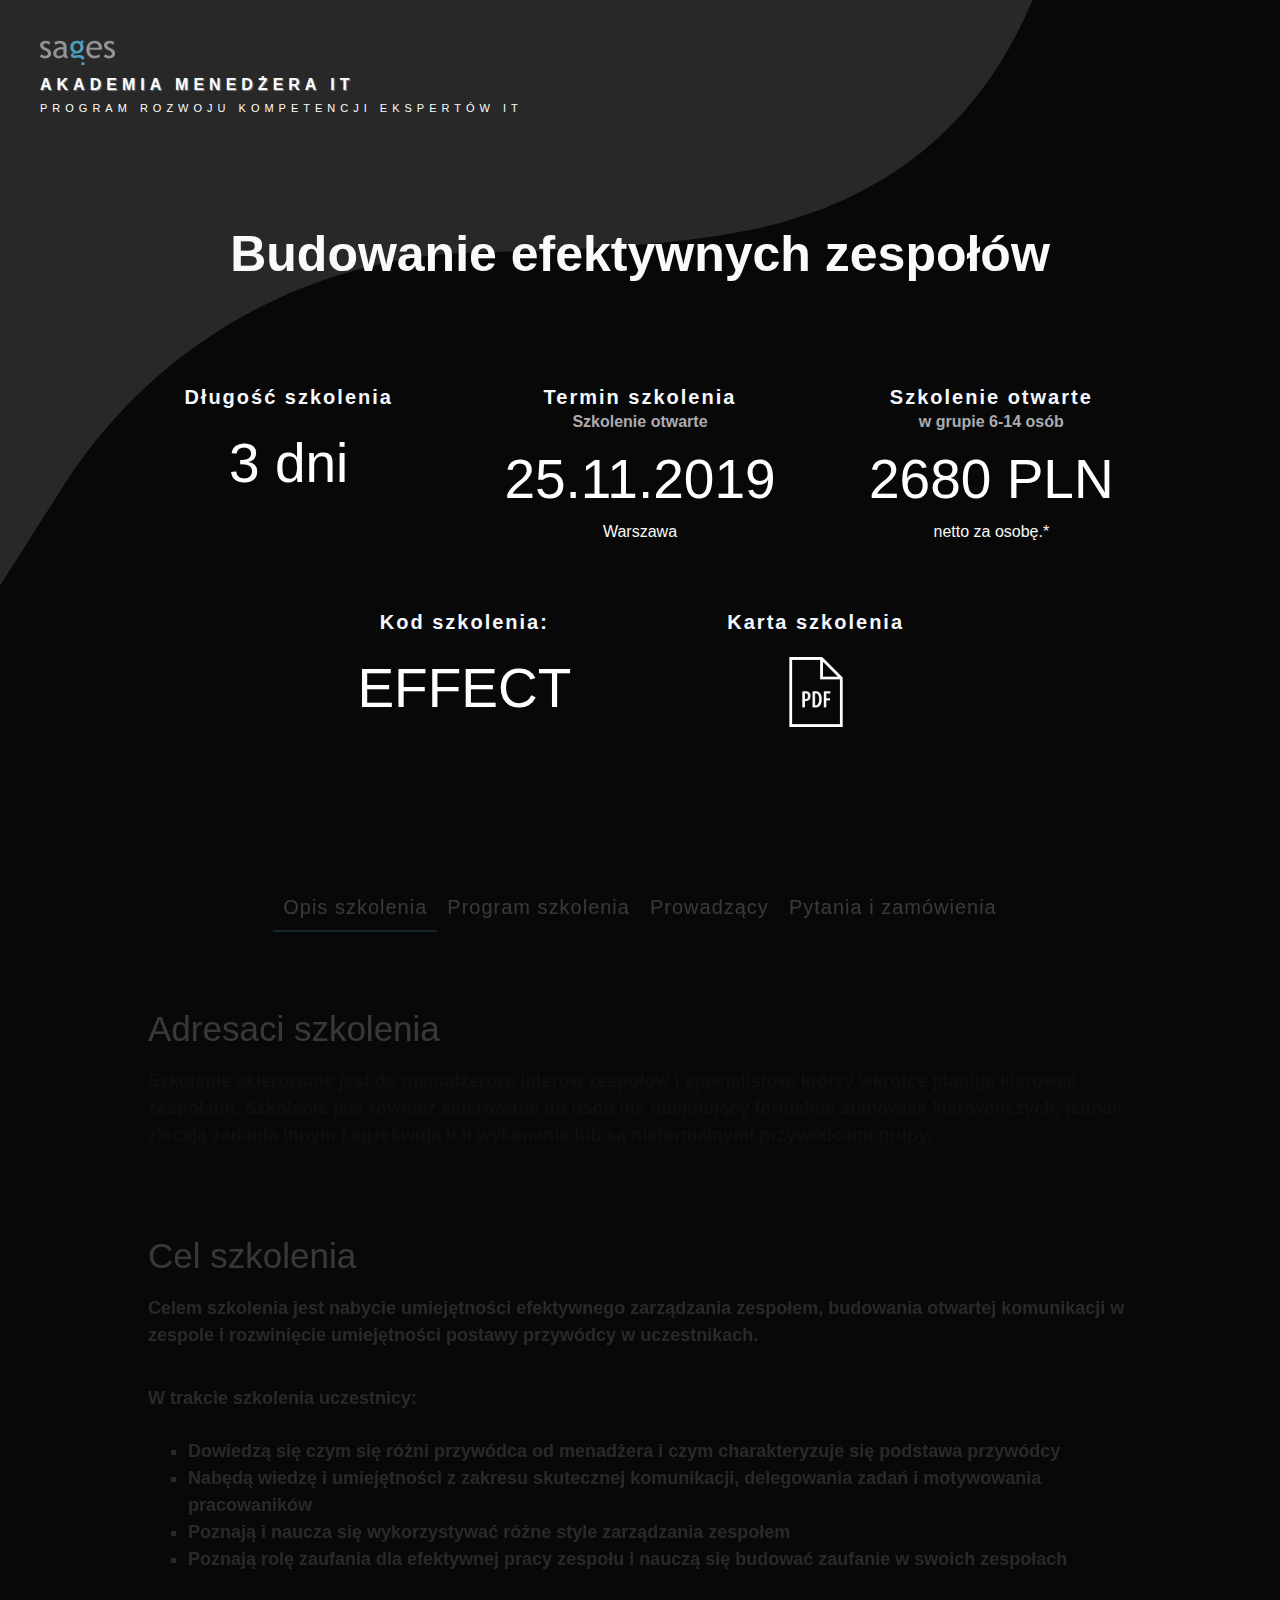
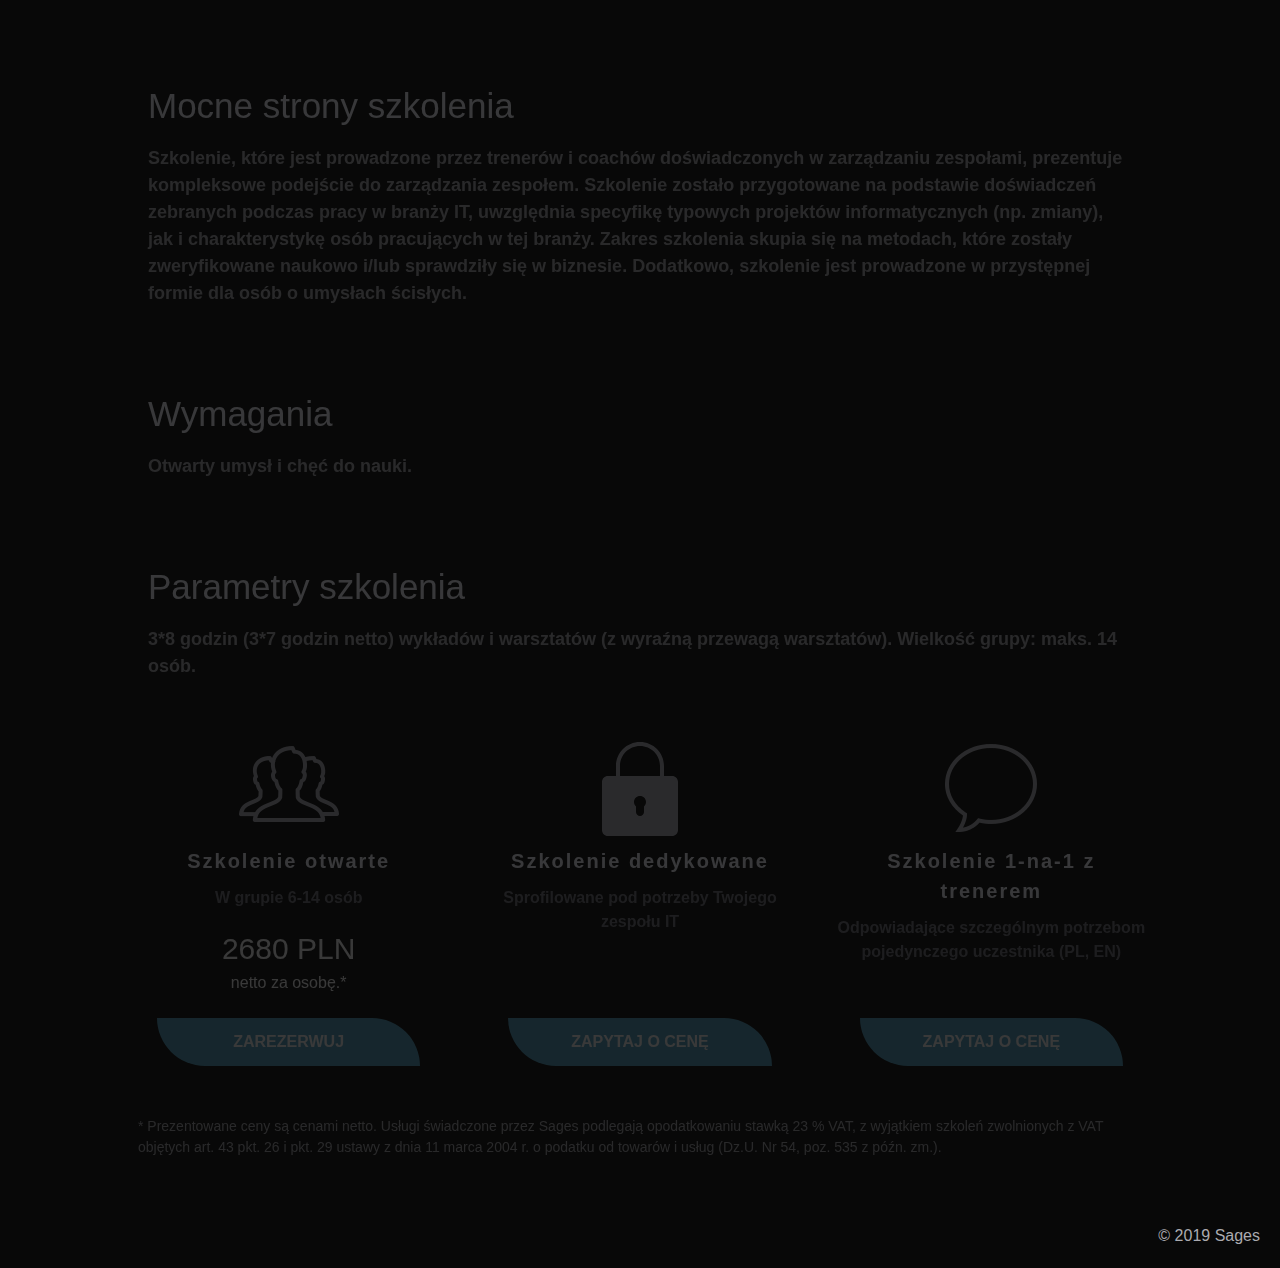
==== szkolenia/budowanie_efektywnych_zespolow.html @ 8fa4d658 "Update budowanie_efektywnych_zespolow.html" ====
<!DOCTYPE html>
<html lang="pl">
  <head>
    <meta charset="utf-8" />
    <meta http-equiv="X-UA-Compatible" content="IE=edge" />
    <meta name="theme-color" content="#080808" />
    <title>Budowanie efektywnych zespołów</title>
    <meta name="viewport" content="width=device-width, initial-scale=1" />
    <link
      rel="stylesheet"
      href="https://stackpath.bootstrapcdn.com/bootstrap/4.3.1/css/bootstrap.min.css"
      integrity="sha384-ggOyR0iXCbMQv3Xipma34MD+dH/1fQ784/j6cY/iJTQUOhcWr7x9JvoRxT2MZw1T"
      crossorigin="anonymous"
    />
    <link
      rel="stylesheet"
      type="text/css"
      media="screen"
      href="../src/css/training_course.css"
    />
    <link href="https://unpkg.com/aos@2.3.1/dist/aos.css" rel="stylesheet" />
    <script src="../src/js/jquery-3.4.1.min.js"></script>
  </head>

  <body>
    <div class="wrapper">
      <div class="background_img"></div>
      <svg class="header_svg" version="1.1" xmlns="http://www.w3.org/2000/svg" xmlns:xlink="http://www.w3.org/1999/xlink" preserveAspectRatio="xMidYMid meet" viewBox="0 0 500 250" width="500" height="250"><defs><path d="M0 228.77C13.22 207.98 21.49 194.99 24.79 189.8C60.26 134.04 121.33 99.77 187.4 98.55C243.01 97.52 282.96 93.45 307.25 86.34C352.9 72.97 384.93 44.19 403.33 0L0 0L0 228.77Z" id="ejcAU9wPz"></path></defs><g><g><g><use xlink:href="#ejcAU9wPz" opacity="1" fill="#282828" fill-opacity="1"></use></g></g></g></svg>
      <header class="col-xs-12 header">
        <img
          class="logo_sages_header"
          src="../src/img/logosages.png"
          alt="logo sages"
          data-aos="animation-opacity"
        />
        <div class="titles">
          <h3 class="title">Akademia menedżera IT</h3>
          <h4 class="subtitle">
            Program rozwoju kompetencji ekspertów IT
          </h4>
        </div>
      </header>
      <div class="container-fluid">
        <div class="row">
          <section class="col-xs-12 section_holder">
            <h1 class="programme_title" data-aos="animation-opacity">
                Budowanie efektywnych zespołów
            </h1>
            <div class="col-xs-12 additional_info">
              <div class="row justify-content-center">
                <div class="col-md-4 duration top_boxes">
                  <p class="additional_info_smaller" data-aos="animation-opacity">Długość szkolenia</p>
                  <p class="additional_info_bigger" data-aos="animation-opacity">3 dni</p>
                </div>
                <div class="col-md-4 top_boxes">
                  <p class="additional_info_smaller" data-aos="animation-opacity">Termin szkolenia</p>
                  <p class="additional_info_description_top" data-aos="animation-opacity">Szkolenie otwarte</p>
                  <p class="additional_info_bigger" data-aos="animation-opacity">25.11.2019</p>
                  <p class="additional_info_cities" data-aos="animation-opacity">
                    <a href="http://www.sages.com.pl/zamow-szkolenie/term:4762/city:4">Warszawa</a>
                  </p>
                </div>
                <div class="col-md-4 top_boxes">
                  <p class="additional_info_smaller" data-aos="animation-opacity">Szkolenie otwarte</p>
                  <p class="additional_info_description_top" data-aos="animation-opacity">w grupie 6-14 osób</p>
                  <p class="additional_info_bigger" data-aos="animation-opacity">2680 PLN</p>
                  <p class="additional_info_price_smaller" data-aos="animation-opacity">netto za osobę.*</p>
                </div>
                <div class="col-md-4 programme_id top_boxes">
                  <p class="additional_info_smaller" data-aos="animation-opacity">Kod szkolenia:</p>
                  <p class="additional_info_bigger" data-aos="animation-opacity">EFFECT</p>
                </div>
                <div class="col-md-4 pdf_file top_boxes">
                  <p class="additional_info_smaller" data-aos="animation-opacity">Karta szkolenia</p>
                  <a href="http://www.sages.com.pl/szkolenie/pdf/2736/Budowanie-efektywnych-zespolow">
                    <img src="../src/img/pdf.png" width="70" height="auto" data-aos="animation-opacity"/>
                  </a>
                </div>
              </div>
            </div>
            <nav class="menu">
              <ul>
                <li data-aos="animation-opacity" id="description_btn">Opis szkolenia</li>
                <li data-aos="animation-opacity" id="programme_btn">Program szkolenia</li>
                <li data-aos="animation-opacity" id="instructor_btn">Prowadzący</li>
                <a href="http://www.sages.com.pl/Budowanie-efektywnych-zespolow#sign-up">
                  <li data-aos="animation-opacity">Pytania i zamówienia</li>
                </a>
              </ul>
            </nav>
          </section>
          <article
            class="col-xs-12 article_holder programme_description_holder" id="programme_description_holder"
          >
            <section class="programme_section">
              <h3 class="section_title" data-aos="animation-opacity">
                Adresaci szkolenia
              </h3>
              <div class="section_description" data-aos="animation-opacity">
                <p data-aos="animation-opacity">Szkolenie skierowane jest do menadżerów, liderów zespołów i specjalistów, którzy wkrótce planują kierować zespołami. Szkolenie jest również skierowane do osób nie obejmujący formalnie stanowisk kierowniczych, jednak zlecają zadania innym i egzekwują ich wykonanie lub są nieformalnymi przywódcami grupy.</p>
              </div>
            </section>
            <section class="programme_section">
                <h3 class="section_title" data-aos="animation-opacity">
                  Cel szkolenia
                </h3>
                <div class="section_description">
                    <p data-aos="animation-opacity">Celem szkolenia jest nabycie umiejętności efektywnego zarządzania zespołem, budowania otwartej komunikacji w zespole i rozwinięcie umiejętności postawy przywódcy w uczestnikach.</p>
                    <p data-aos="animation-opacity">W trakcie szkolenia uczestnicy:
                        <ul>
                            <li data-aos="animation-opacity">Dowiedzą się czym się różni przywódca od menadżera i czym charakteryzuje się podstawa przywódcy</li>
                            <li data-aos="animation-opacity">Nabędą wiedzę i umiejętności z zakresu skutecznej komunikacji, delegowania zadań i motywowania pracowaników</li>
                            <li data-aos="animation-opacity">Poznają i naucza się wykorzystywać różne style zarządzania zespołem</li>
                            <li data-aos="animation-opacity">Poznają rolę zaufania dla efektywnej pracy zespołu i nauczą się budować zaufanie w swoich zespołach</li>
                        </ul>
                    </p>
                </div>
            </section>
            <section class="programme_section">
              <h3 class="section_title" data-aos="animation-opacity">
                Mocne strony szkolenia
              </h3>
              <div class="section_description">
                <p data-aos="animation-opacity">Szkolenie, które jest prowadzone przez trenerów i coachów doświadczonych w zarządzaniu zespołami, prezentuje kompleksowe podejście do zarządzania zespołem. Szkolenie zostało przygotowane na podstawie doświadczeń zebranych podczas pracy w branży IT, uwzględnia specyfikę typowych projektów informatycznych (np. zmiany), jak i charakterystykę osób pracujących w tej branży. Zakres szkolenia skupia się na metodach, które zostały zweryfikowane naukowo i/lub sprawdziły się w biznesie. Dodatkowo, szkolenie jest prowadzone w przystępnej formie dla osób o umysłach ścisłych.</p>
              </div>
            </section>
            <section class="programme_section">
                <h3 class="section_title" data-aos="animation-opacity">
                    Wymagania
                </h3>
                <div class="section_description">
                    <p data-aos="animation-opacity">
                        Otwarty umysł i chęć do nauki.
                    </p>
                </div>
            </section>
            <section class="programme_section">
                <h3 class="section_title" data-aos="animation-opacity">
                    Parametry szkolenia
                </h3>
                <div class="section_description">
                    <p data-aos="animation-opacity">3*8 godzin (3*7 godzin netto) wykładów i warsztatów (z wyraźną przewagą warsztatów). Wielkość grupy: maks. 14 osób.</p>
                </div>
            </section>
          </article>
          <article class="col-xs-12 article_holder programme_holder hide" id="programme_holder">
            <section class="programme_section">
              <div class="section_description">
                <p data-aos="animation-opacity">1. Co to jest zespół?
                    <ul>
                        <li data-aos="animation-opacity">Zespół a grupa</li>
                        <li data-aos="animation-opacity">Proces grupowy</li>
                        <li data-aos="animation-opacity">Model Lencioniego</li>
                        <li data-aos="animation-opacity">Model ról zespołowych M. Belbin</li>
                    </ul>
                </p>
                <p data-aos="animation-opacity">2. Rola przywódcy
                    <ul>
                        <li data-aos="animation-opacity">Leader vs manadżer</li>
                        <li data-aos="animation-opacity">Postawa lidera</li>
                        <li data-aos="animation-opacity">Wizja, misja wartości zespołu</li>
                        <li data-aos="animation-opacity">Podstawy efektywności osobistej</li>
                    </ul>
                </p>
                <p data-aos="animation-opacity">3. Skuteczna komunikacja
                    <ul>
                        <li data-aos="animation-opacity">Wpływ typu osobowości na komunikację</li>
                        <li data-aos="animation-opacity">Model komunikacji Virginig Satir</li>
                        <li data-aos="animation-opacity">Wpływ przekonań na komunikację i pracę w zespole</li>
                        <li data-aos="animation-opacity">Efektywne rozmowy feedbackowe</li>
                        <li data-aos="animation-opacity">Zarządzanie konfliktem</li>
                    </ul>
                </p>
                <p data-aos="animation-opacity">4. Zarządzanie zespołem
                    <ul>
                        <li data-aos="animation-opacity">Różne modele zarządzania zespołem</li>
                        <li data-aos="animation-opacity">Model przywódctwa sytuacjnego SLII w praktyce</li>
                        <li data-aos="animation-opacity">Motywowanie i perswazja</li>
                        <li data-aos="animation-opacity">Zarządzanie zmieną</li>
                    </ul>
                </p>
                <p data-aos="animation-opacity">5. Delegowanie zadań
                    <ul>
                        <li data-aos="animation-opacity">Czym jest delegowanie zadań?</li>
                        <li data-aos="animation-opacity">Standardy wykonania zadania</li>
                        <li data-aos="animation-opacity">Opór przed delegowaniem zadań</li>
                        <li data-aos="animation-opacity">Pułapki w delegowaniu zadań</li>
                    </ul>
                </p>
                <p data-aos="animation-opacity">6. Podsumowanie</p>
              </div>
            </section>
          </article>
          <article class="col-xs-12 article_holder programme_holder hide" id="instructor_holder">
            <section class="col-xs-12">
              <div class="row">
                <div class="col-xs-12 about_instructor">
                  <div class="instructor_name" data-aos="animation-opacity">Bartosz Broda</div>
                  <div class="instructor_description" data-aos="animation-opacity">Zarządza zespołami od ok. 7 lat. Zarządzał zespołami naukowymi (od 3-15 osób), koordynował pracę zespołów. Tematem przywództwa pasjonuje się od kilku lat. Obecnie pełni rolę kierownika zespołów i projektów w międzynarodowej korporacji. Oprócz doktoratu z informatyki, ukończył podyplomowe studium coachingu na SWPS, dzięki któremu poznał mechanizmy psychologiczne wpływające na zachowania ludzi i grupy. Uczestniczył w kilkunastu warsztatach związanych z przywództwem i kierowaniem zespołów.</div>
                  <div class="instructor_name" data-aos="animation-opacity">Dominika Miodońska</div>
                  <div class="instructor_description" data-aos="animation-opacity">Coach, trener rozwoju osobistego. Posiada dziesięcioletnie doświadczenie w biznesie, zdobywane na stanowiskach menadżerskich w działach sprzedaży oraz marketingu. W aspekcie zarządzania zespołami szczególnie interesuje się tematami komunikacji interpersonalnej, motywacji wewnętrznej, zaangażowania. Zagadnienia te były niejednokrotnie tematem pracy z pracownikami oraz klientami sesji coachingowych oraz uczestnikami warsztatów.</div>
              </div>
            </section>
          </article>
          <section class="col-xs-12 section_holder">
            <div class="row">
              <div class="col-md-4 col-xs-12 programme_details">
                <img class="programme_details_img" src="../src/img/people.png" width="100" height="auto" data-aos="animation-opacity"/>
                <p class="additional_info_smaller" data-aos="animation-opacity">Szkolenie otwarte</p>
                <p class="additional_info_description" data-aos="animation-opacity">W grupie 6-14 osób</p>
                <p class="additional_info_price" data-aos="animation-opacity">2680 PLN</p>
                <p class="additional_info_price_smaller" data-aos="animation-opacity">netto za osobę.*</p>
                <a href="http://www.sages.com.pl/zamow-szkolenie/Budowanie-efektywnych-zespolow/offer:1194">
                  <button class="programme_details_btn" data-aos="animation-opacity">Zarezerwuj</button>
                </a>
              </div>
              <div class="col-md-4 col-xs-12 programme_details">
                <img class="programme_details_img" src="../src/img/lock.svg" width="100" height="auto" data-aos="animation-opacity"/>
                <p class="additional_info_smaller" data-aos="animation-opacity">Szkolenie dedykowane</p>
                <p class="additional_info_description" data-aos="animation-opacity">Sprofilowane pod potrzeby Twojego zespołu IT</p>
                <a href="http://www.sages.com.pl/zamow-szkolenie/Budowanie-efektywnych-zespolow/offer:1196">
                  <button class="programme_details_btn" data-aos="animation-opacity">Zapytaj o cenę</button>
                </a>
              </div>
              <div class="col-md-4 col-xs-12 programme_details">
                <img class="programme_details_img" src="../src/img/topic.png" width="100" height="auto" data-aos="animation-opacity"/>
                <p class="additional_info_smaller" data-aos="animation-opacity">Szkolenie 1-na-1 z trenerem</p>
                <p class="additional_info_description" data-aos="animation-opacity">Odpowiadające szczególnym potrzebom pojedynczego uczestnika (PL, EN)</p>
                <a href="http://www.sages.com.pl/zamow-szkolenie/Budowanie-efektywnych-zespolow/offer:1195">
                  <button class="programme_details_btn" data-aos="animation-opacity">Zapytaj o cenę</button>
                </a>
              </div>
            </div>
            <p class="price_info" data-aos="animation-opacity">* Prezentowane ceny są cenami netto. Usługi świadczone przez Sages podlegają opodatkowaniu stawką 23 % VAT, z wyjątkiem szkoleń zwolnionych z VAT objętych art. 43 pkt. 26 i pkt. 29 ustawy z dnia 11 marca 2004 r. o podatku od towarów i usług (Dz.U. Nr 54, poz. 535 z późn. zm.). </p>
          </section>
        </div>
      </div>
    </div>
    <footer class="footer">
      <p>&copy; 2019 Sages</p>
    </footer>
    <script src="https://unpkg.com/aos@2.3.1/dist/aos.js"></script>
    <script src="../src/js/training_course.js"></script>
  </body>
</html>
---- src/css/training_course.css ----
@import url("https://fonts.googleapis.com/css?family=Montserrat:100,200,300,400,500,600,700,800,900&display=swap");

[data-aos="animation-opacity"] {
  opacity: 0.2;
  -webkit-transition-duration: 0.7s;
  transition-duration: 0.7s;
  -webkit-transition-property: opacity;
  transition-property: opacity;
}

[data-aos="animation-opacity"].aos-animate {
  opacity: 1;
  -webkit-transition-duration: 0.7s;
  transition-duration: 0.7s;
}

body {
  margin: 0px;
  padding: 0px;
  position: relative;
  display: block;
  width: 100%;
  overflow-y: scroll;
  overflow-x: hidden;
  background-color: rgb(8, 8, 8);
}

html {
  font-family: "Montserrat", sans-serif;
}

a {
  text-decoration: none;
}

a:hover {
  text-decoration: none;
}

button:focus {
  outline: none;
}

.wrapper {
  background-color: rgb(8, 8, 8);
}

.background_img {
  background-image: url("https://images.unsplash.com/photo-1475694867812-f82b8696d610?ixlib=rb-1.2.1&ixid=eyJhcHBfaWQiOjEyMDd9&auto=format&fit=crop&w=1489&q=80");
  background-size: cover;
  background-repeat: no-repeat;
  filter: brightness(0.35) grayscale(1);
  height: 100%;
  width: 100%;
  position: absolute;
}

.logo_sages_header {
  position: relative;
  height: 25px;
  width: auto;
}

.header {
  padding: 40px;
}

.header_svg {
  position: absolute;
  top: 0;
  right: 0;
  width: 100%;
  height: auto;
}

.titles {
  position: relative;
  color: #fff;
  text-transform: uppercase;
  padding: 10px 0;
  letter-spacing: 5px;
}

.title {
  font-size: 16px;
  font-weight: 700;
  text-shadow: 1px 1px 1px gray;
}

.subtitle {
  font-size: 11px;
}

.top_boxes {
  min-height: 225px;
}

.additional_info {
  text-align: center;
  padding: 30px 0;
}

.additional_info_smaller {
  color: #f6f8ff;
  font-size: 20px;
  margin: 0;
  padding: 10px;
  letter-spacing: 2px;
  font-weight: 600;
  text-align: center;
}

.additional_info_bigger {
  color: #fff;
  font-size: 55px;
  margin: 0;
}

.additional_info_description {
  color: #74747c;
  text-align: center;
  font-weight: 600;
}

.additional_info_description_top {
  color: #ababb0;
  text-align: center;
  font-weight: 600;
  line-height: 0;
}

.additional_info_price {
  color: #fafafa;
  text-align: center;
  font-size: 30px;
  margin: 0;
}

.additional_info_price_smaller {
  color: #fafafa;
  text-align: center;
  font-size: 16px;
}

.additional_info_cities a {
  text-decoration: none;
  color: #fafafa;
  transition: 0.1s ease-in;
}

.additional_info_cities a:hover {
  color: #757577;
}

.programme_details {
  min-height: 350px;
}

.programme_details_img {
  margin: 0 auto;
  position: relative;
  display: block;
}

.price_info {
  position: relative;
  padding: 30px 10px;
  font-size: 14px;
  color: #ababb0;
}

.pdf_file img {
  padding-top: 10px;
}

.programme_details_btn {
  position: absolute;
  border-radius: 0 55px;
  color: #fafafa;
  padding: 12px;
  bottom: 5px;
  text-align: center;
  width: 75%;
  margin: 0 auto;
  text-transform: uppercase;
  font-weight: 600;
  background-color: #4ea0c1;
  bottom: 20px;
  left: 12.5%;
  -webkit-transition: all 0.15s ease-in;
  transition: all 0.15s ease-in;
  border: none;
}

.programme_details_btn:hover {
  background-color: #2c9dee;
  color: #fafafa;
}

.section_holder {
  width: 100%;
}

.article_holder {
  width: 100%;
  z-index: 0;
}

.hide {
  display: none;
}

.container-fluid {
  width: 80%;
}

.programme_title {
  position: relative;
  font-size: 50px;
  color: #fafafa;
  text-align: center;
  font-weight: 600;
  padding: 50px 20px;
}

.menu {
  position: relative;
  padding: 30px 0;
}

.menu ul {
  list-style-type: none;
  text-align: center;
  padding: 0;
  font-size: 0;
}

.menu ul li {
  display: inline-block;
  padding: 10px;
  color: #f6f8ff;
  font-size: 20px;
  cursor: pointer;
  letter-spacing: 1px;
}

.menu ul li:hover {
  box-shadow: 0px -2px 0px #757577 inset;
}

.underline {
  box-shadow: 0px -2px 0px #4ea0c1 inset;
}

.programme_description_short {
  font-size: 18px;
  color: #ababb0;
  padding-left: 0;
  font-weight: 600;
}

.programme_section {
  padding: 30px 20px;
}

.section_title {
  font-size: 35px;
  color: #f6f8ff;
}

.section_description {
  font-size: 18px;
  color: #ababb0;
  font-weight: 600;
}

.section_description p {
  padding: 10px 0;
  font-size: 18px;
  font-weight: 600;
  color: #ababb0;
}

#programme_holder .section_description p {
  color: #f6f8ff;
}

.section_description ul {
  list-style-type: square;
}

.about_instructor {
  padding: 30px 20px;
}

.instructor_description {
  font-size: 18px;
  color: #ababb0;
  font-weight: 600;
  padding: 20px 0 40px 0;
}

.instructor_name {
  position: relative;
  font-size: 32px;
  letter-spacing: 2px;
  color: #fff;
}

.instructor_name_2 {
  position: relative;
  font-weight: 400;
  font-size: 14px;
  color: rgb(233, 233, 233);
}

.footer p {
  position: relative;
  text-align: right;
  padding: 20px;
  color: #ababb0;
  margin: 0;
}

@media only screen and (max-width: 991px) {
  .additional_info_bigger {
    font-size: 40px;
  }
}

@media only screen and (max-width: 767px) {
  .top_boxes {
    padding: 10px;
    min-height: unset;
  }

  .menu ul li {
    display: block;
  }

  .underline {
    width: 225px;
    margin: 0 auto;
  }

  .menu ul li:hover {
    width: 225px;
    margin: 0 auto;
  }

  .programme_details {
    margin: 20px 0;
  }

  .programme_details:nth-of-type(2) {
    min-height: 275px;
  }

  .programme_details:nth-of-type(3) {
    min-height: 330px;
  }

  .programme_title {
    font-size: 40px;
  }
}

@media only screen and (max-width: 575px) {
  .title {
    font-size: 13px;
  }

  .programme_section {
    padding: 30px 0px;
  }

  .programme_title {
    font-size: 27px;
    padding: 30px 0px;
  }
}
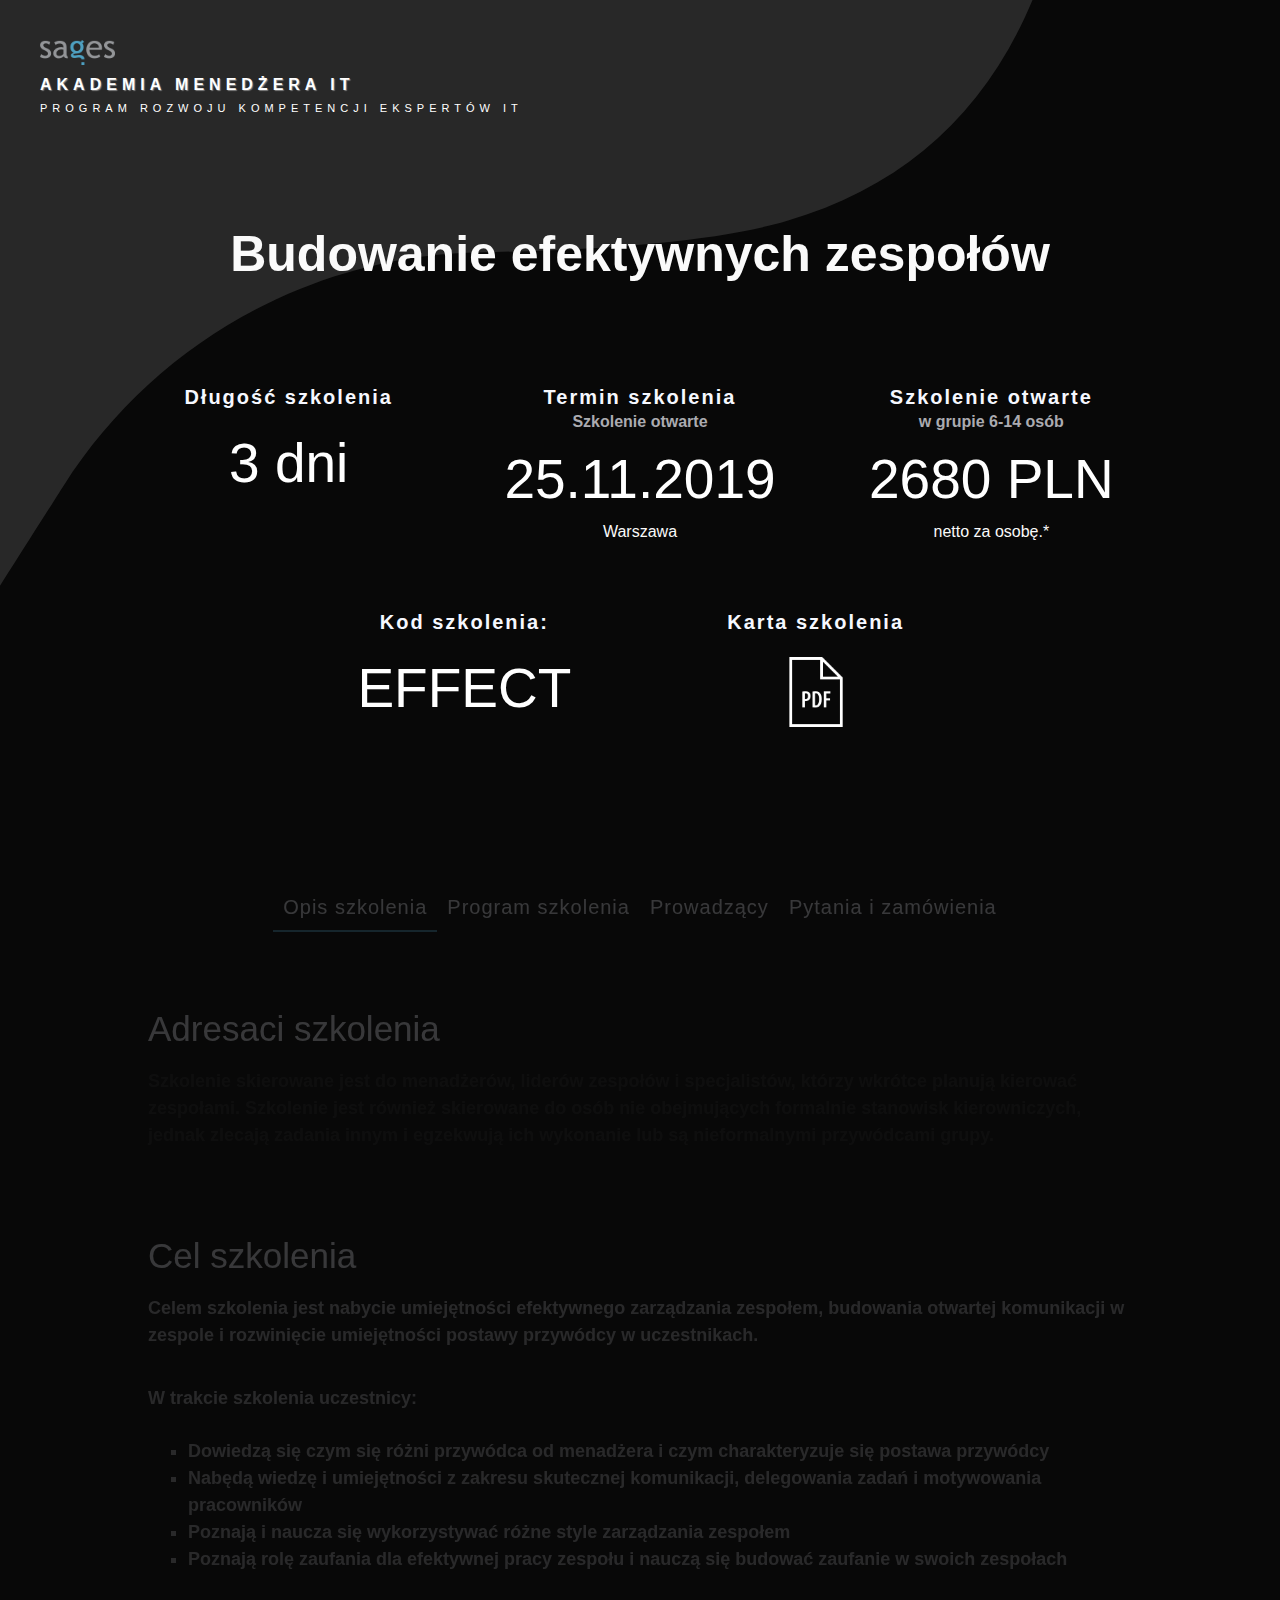
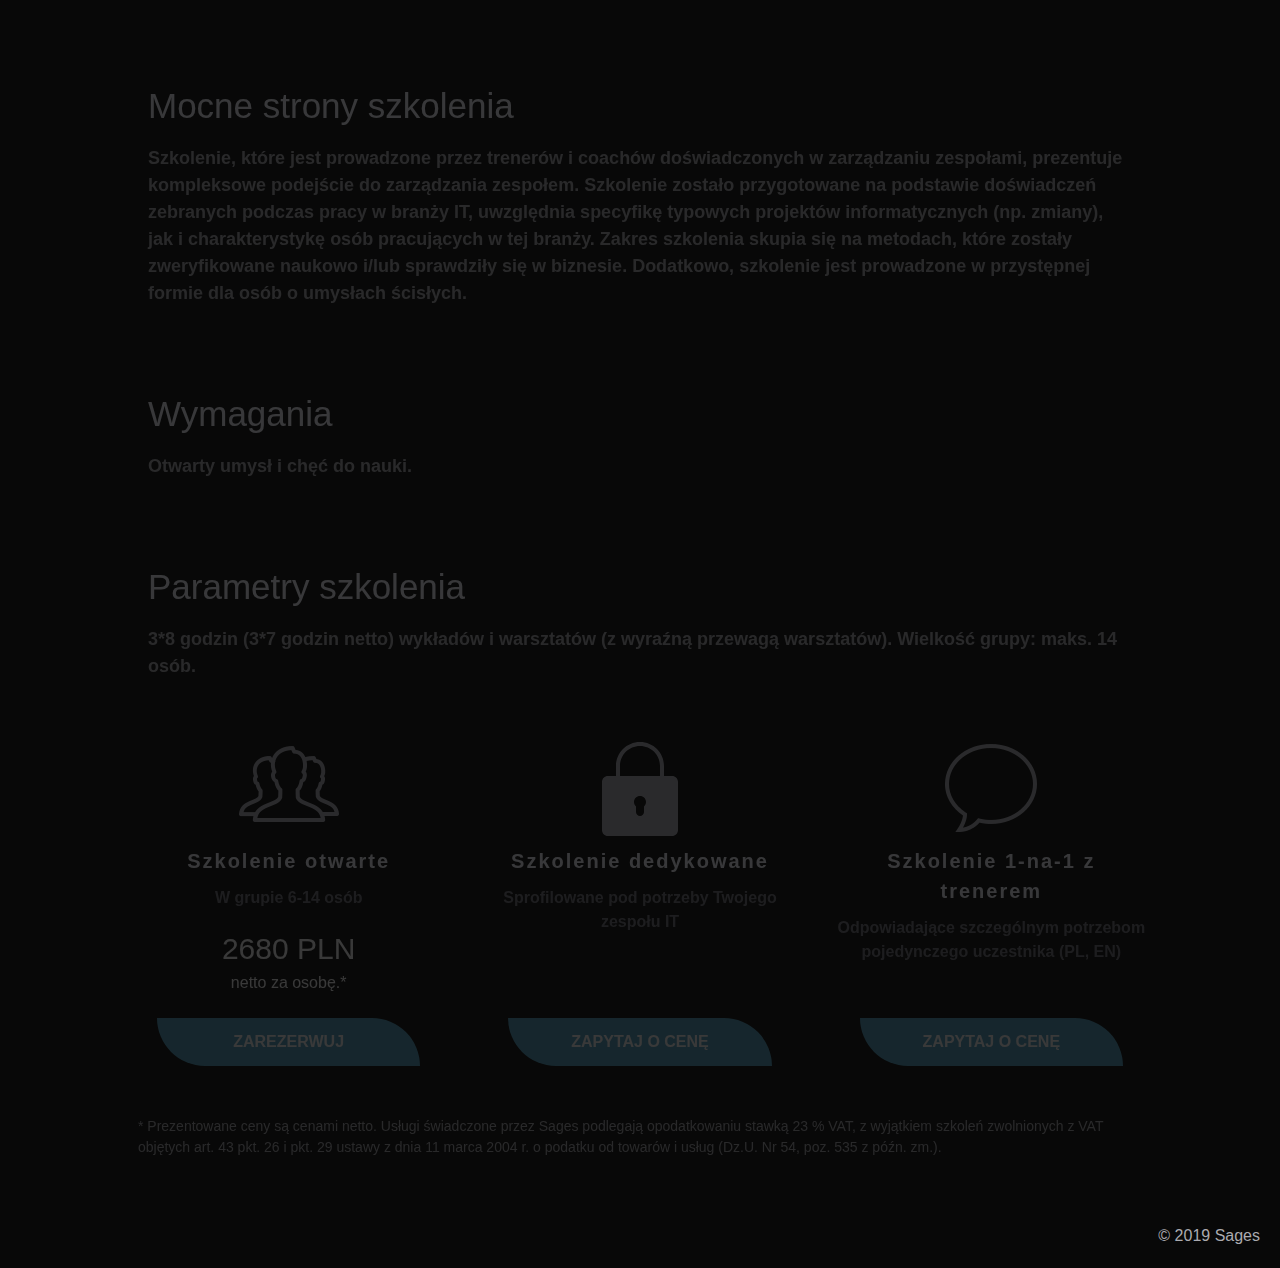
==== commit fd5bc499: "misspellings" ====
--- a/szkolenia/budowanie_efektywnych_zespolow.html
+++ b/szkolenia/budowanie_efektywnych_zespolow.html
@@ -1,6 +1,13 @@
 <!DOCTYPE html>
 <html lang="pl">
   <head>
+    <!-- Google Tag Manager -->
+    <script>(function(w,d,s,l,i){w[l]=w[l]||[];w[l].push({'gtm.start':
+    new Date().getTime(),event:'gtm.js'});var f=d.getElementsByTagName(s)[0],
+    j=d.createElement(s),dl=l!='dataLayer'?'&l='+l:'';j.async=true;j.src=
+    'https://www.googletagmanager.com/gtm.js?id='+i+dl;f.parentNode.insertBefore(j,f);
+    })(window,document,'script','dataLayer','GTM-NWQP2G');</script>
+    <!-- End Google Tag Manager -->
     <meta charset="utf-8" />
     <meta http-equiv="X-UA-Compatible" content="IE=edge" />
     <meta name="theme-color" content="#080808" />
@@ -11,28 +18,37 @@
       href="https://stackpath.bootstrapcdn.com/bootstrap/4.3.1/css/bootstrap.min.css"
       integrity="sha384-ggOyR0iXCbMQv3Xipma34MD+dH/1fQ784/j6cY/iJTQUOhcWr7x9JvoRxT2MZw1T"
       crossorigin="anonymous"
-    />
+      />
     <link
       rel="stylesheet"
       type="text/css"
       media="screen"
       href="../src/css/training_course.css"
-    />
+      />
     <link href="https://unpkg.com/aos@2.3.1/dist/aos.css" rel="stylesheet" />
     <script src="../src/js/jquery-3.4.1.min.js"></script>
   </head>
 
   <body>
+    <!-- Google Tag Manager (noscript) -->
+    <noscript><iframe src="https://www.googletagmanager.com/ns.html?id=GTM-NWQP2G"
+        height="0" width="0" style="display:none;visibility:hidden"></iframe></noscript>
+    <!-- End Google Tag Manager (noscript) -->
     <div class="wrapper">
       <div class="background_img"></div>
-      <svg class="header_svg" version="1.1" xmlns="http://www.w3.org/2000/svg" xmlns:xlink="http://www.w3.org/1999/xlink" preserveAspectRatio="xMidYMid meet" viewBox="0 0 500 250" width="500" height="250"><defs><path d="M0 228.77C13.22 207.98 21.49 194.99 24.79 189.8C60.26 134.04 121.33 99.77 187.4 98.55C243.01 97.52 282.96 93.45 307.25 86.34C352.9 72.97 384.93 44.19 403.33 0L0 0L0 228.77Z" id="ejcAU9wPz"></path></defs><g><g><g><use xlink:href="#ejcAU9wPz" opacity="1" fill="#282828" fill-opacity="1"></use></g></g></g></svg>
+      <svg class="header_svg" version="1.1" xmlns="http://www.w3.org/2000/svg"
+        xmlns:xlink="http://www.w3.org/1999/xlink" preserveAspectRatio="xMidYMid meet" viewBox="0 0 500 250" width="500"
+        height="250"><defs><path d="M0 228.77C13.22 207.98 21.49 194.99 24.79 189.8C60.26 134.04 121.33 99.77 187.4
+            98.55C243.01 97.52 282.96 93.45 307.25 86.34C352.9 72.97 384.93 44.19 403.33 0L0 0L0 228.77Z"
+            id="ejcAU9wPz"></path></defs><g><g><g><use xlink:href="#ejcAU9wPz" opacity="1" fill="#282828"
+                fill-opacity="1"></use></g></g></g></svg>
       <header class="col-xs-12 header">
         <img
           class="logo_sages_header"
           src="../src/img/logosages.png"
           alt="logo sages"
           data-aos="animation-opacity"
-        />
+          />
         <div class="titles">
           <h3 class="title">Akademia menedżera IT</h3>
           <h4 class="subtitle">
@@ -44,7 +60,7 @@
         <div class="row">
           <section class="col-xs-12 section_holder">
             <h1 class="programme_title" data-aos="animation-opacity">
-                Budowanie efektywnych zespołów
+              Budowanie efektywnych zespołów
             </h1>
             <div class="col-xs-12 additional_info">
               <div class="row justify-content-center">
@@ -73,7 +89,7 @@
                 <div class="col-md-4 pdf_file top_boxes">
                   <p class="additional_info_smaller" data-aos="animation-opacity">Karta szkolenia</p>
                   <a href="http://www.sages.com.pl/szkolenie/pdf/2736/Budowanie-efektywnych-zespolow">
-                    <img src="../src/img/pdf.png" width="70" height="auto" data-aos="animation-opacity"/>
+                    <img src="../src/img/pdf.png" width="70" height="auto" data-aos="animation-opacity" />
                   </a>
                 </div>
               </div>
@@ -90,102 +106,115 @@
             </nav>
           </section>
           <article
-            class="col-xs-12 article_holder programme_description_holder" id="programme_description_holder"
-          >
+            class="col-xs-12 article_holder programme_description_holder" id="programme_description_holder">
             <section class="programme_section">
               <h3 class="section_title" data-aos="animation-opacity">
                 Adresaci szkolenia
               </h3>
               <div class="section_description" data-aos="animation-opacity">
-                <p data-aos="animation-opacity">Szkolenie skierowane jest do menadżerów, liderów zespołów i specjalistów, którzy wkrótce planują kierować zespołami. Szkolenie jest również skierowane do osób nie obejmujący formalnie stanowisk kierowniczych, jednak zlecają zadania innym i egzekwują ich wykonanie lub są nieformalnymi przywódcami grupy.</p>
-              </div>
-            </section>
-            <section class="programme_section">
-                <h3 class="section_title" data-aos="animation-opacity">
-                  Cel szkolenia
-                </h3>
-                <div class="section_description">
-                    <p data-aos="animation-opacity">Celem szkolenia jest nabycie umiejętności efektywnego zarządzania zespołem, budowania otwartej komunikacji w zespole i rozwinięcie umiejętności postawy przywódcy w uczestnikach.</p>
-                    <p data-aos="animation-opacity">W trakcie szkolenia uczestnicy:
-                        <ul>
-                            <li data-aos="animation-opacity">Dowiedzą się czym się różni przywódca od menadżera i czym charakteryzuje się podstawa przywódcy</li>
-                            <li data-aos="animation-opacity">Nabędą wiedzę i umiejętności z zakresu skutecznej komunikacji, delegowania zadań i motywowania pracowaników</li>
-                            <li data-aos="animation-opacity">Poznają i naucza się wykorzystywać różne style zarządzania zespołem</li>
-                            <li data-aos="animation-opacity">Poznają rolę zaufania dla efektywnej pracy zespołu i nauczą się budować zaufanie w swoich zespołach</li>
-                        </ul>
-                    </p>
-                </div>
+                <p data-aos="animation-opacity">Szkolenie skierowane jest do menadżerów, liderów zespołów i
+                  specjalistów, którzy wkrótce planują kierować zespołami. Szkolenie jest również skierowane do osób nie
+                  obejmujących formalnie stanowisk kierowniczych, jednak zlecają zadania innym i egzekwują ich wykonanie
+                  lub są nieformalnymi przywódcami grupy.</p>
+              </div>
+            </section>
+            <section class="programme_section">
+              <h3 class="section_title" data-aos="animation-opacity">
+                Cel szkolenia
+              </h3>
+              <div class="section_description">
+                <p data-aos="animation-opacity">Celem szkolenia jest nabycie umiejętności efektywnego zarządzania
+                  zespołem, budowania otwartej komunikacji w zespole i rozwinięcie umiejętności postawy przywódcy w
+                  uczestnikach.</p>
+                <p data-aos="animation-opacity">W trakcie szkolenia uczestnicy:
+                  <ul>
+                    <li data-aos="animation-opacity">Dowiedzą się czym się różni przywódca od menadżera i czym
+                      charakteryzuje się postawa przywódcy</li>
+                    <li data-aos="animation-opacity">Nabędą wiedzę i umiejętności z zakresu skutecznej komunikacji,
+                      delegowania zadań i motywowania pracowników</li>
+                    <li data-aos="animation-opacity">Poznają i naucza się wykorzystywać różne style zarządzania zespołem</li>
+                    <li data-aos="animation-opacity">Poznają rolę zaufania dla efektywnej pracy zespołu i nauczą się
+                      budować zaufanie w swoich zespołach</li>
+                  </ul>
+                </p>
+              </div>
             </section>
             <section class="programme_section">
               <h3 class="section_title" data-aos="animation-opacity">
                 Mocne strony szkolenia
               </h3>
               <div class="section_description">
-                <p data-aos="animation-opacity">Szkolenie, które jest prowadzone przez trenerów i coachów doświadczonych w zarządzaniu zespołami, prezentuje kompleksowe podejście do zarządzania zespołem. Szkolenie zostało przygotowane na podstawie doświadczeń zebranych podczas pracy w branży IT, uwzględnia specyfikę typowych projektów informatycznych (np. zmiany), jak i charakterystykę osób pracujących w tej branży. Zakres szkolenia skupia się na metodach, które zostały zweryfikowane naukowo i/lub sprawdziły się w biznesie. Dodatkowo, szkolenie jest prowadzone w przystępnej formie dla osób o umysłach ścisłych.</p>
-              </div>
-            </section>
-            <section class="programme_section">
-                <h3 class="section_title" data-aos="animation-opacity">
-                    Wymagania
-                </h3>
-                <div class="section_description">
-                    <p data-aos="animation-opacity">
-                        Otwarty umysł i chęć do nauki.
-                    </p>
-                </div>
-            </section>
-            <section class="programme_section">
-                <h3 class="section_title" data-aos="animation-opacity">
-                    Parametry szkolenia
-                </h3>
-                <div class="section_description">
-                    <p data-aos="animation-opacity">3*8 godzin (3*7 godzin netto) wykładów i warsztatów (z wyraźną przewagą warsztatów). Wielkość grupy: maks. 14 osób.</p>
-                </div>
+                <p data-aos="animation-opacity">Szkolenie, które jest prowadzone przez trenerów i coachów doświadczonych
+                  w zarządzaniu zespołami, prezentuje kompleksowe podejście do zarządzania zespołem. Szkolenie zostało
+                  przygotowane na podstawie doświadczeń zebranych podczas pracy w branży IT, uwzględnia specyfikę
+                  typowych projektów informatycznych (np. zmiany), jak i charakterystykę osób pracujących w tej branży.
+                  Zakres szkolenia skupia się na metodach, które zostały zweryfikowane naukowo i/lub sprawdziły się w
+                  biznesie. Dodatkowo, szkolenie jest prowadzone w przystępnej formie dla osób o umysłach ścisłych.</p>
+              </div>
+            </section>
+            <section class="programme_section">
+              <h3 class="section_title" data-aos="animation-opacity">
+                Wymagania
+              </h3>
+              <div class="section_description">
+                <p data-aos="animation-opacity">
+                  Otwarty umysł i chęć do nauki.
+                </p>
+              </div>
+            </section>
+            <section class="programme_section">
+              <h3 class="section_title" data-aos="animation-opacity">
+                Parametry szkolenia
+              </h3>
+              <div class="section_description">
+                <p data-aos="animation-opacity">3*8 godzin (3*7 godzin netto) wykładów i warsztatów (z wyraźną przewagą
+                  warsztatów). Wielkość grupy: maks. 14 osób.</p>
+              </div>
             </section>
           </article>
           <article class="col-xs-12 article_holder programme_holder hide" id="programme_holder">
             <section class="programme_section">
               <div class="section_description">
                 <p data-aos="animation-opacity">1. Co to jest zespół?
-                    <ul>
-                        <li data-aos="animation-opacity">Zespół a grupa</li>
-                        <li data-aos="animation-opacity">Proces grupowy</li>
-                        <li data-aos="animation-opacity">Model Lencioniego</li>
-                        <li data-aos="animation-opacity">Model ról zespołowych M. Belbin</li>
-                    </ul>
+                  <ul>
+                    <li data-aos="animation-opacity">Zespół a grupa</li>
+                    <li data-aos="animation-opacity">Proces grupowy</li>
+                    <li data-aos="animation-opacity">Model Lencioniego</li>
+                    <li data-aos="animation-opacity">Model ról zespołowych M. Belbin</li>
+                  </ul>
                 </p>
                 <p data-aos="animation-opacity">2. Rola przywódcy
-                    <ul>
-                        <li data-aos="animation-opacity">Leader vs manadżer</li>
-                        <li data-aos="animation-opacity">Postawa lidera</li>
-                        <li data-aos="animation-opacity">Wizja, misja wartości zespołu</li>
-                        <li data-aos="animation-opacity">Podstawy efektywności osobistej</li>
-                    </ul>
+                  <ul>
+                    <li data-aos="animation-opacity">Leader vs manadżer</li>
+                    <li data-aos="animation-opacity">Postawa lidera</li>
+                    <li data-aos="animation-opacity">Wizja, misja wartości zespołu</li>
+                    <li data-aos="animation-opacity">Podstawy efektywności osobistej</li>
+                  </ul>
                 </p>
                 <p data-aos="animation-opacity">3. Skuteczna komunikacja
-                    <ul>
-                        <li data-aos="animation-opacity">Wpływ typu osobowości na komunikację</li>
-                        <li data-aos="animation-opacity">Model komunikacji Virginig Satir</li>
-                        <li data-aos="animation-opacity">Wpływ przekonań na komunikację i pracę w zespole</li>
-                        <li data-aos="animation-opacity">Efektywne rozmowy feedbackowe</li>
-                        <li data-aos="animation-opacity">Zarządzanie konfliktem</li>
-                    </ul>
+                  <ul>
+                    <li data-aos="animation-opacity">Wpływ typu osobowości na komunikację</li>
+                    <li data-aos="animation-opacity">Model komunikacji Virginig Satir</li>
+                    <li data-aos="animation-opacity">Wpływ przekonań na komunikację i pracę w zespole</li>
+                    <li data-aos="animation-opacity">Efektywne rozmowy feedbackowe</li>
+                    <li data-aos="animation-opacity">Zarządzanie konfliktem</li>
+                  </ul>
                 </p>
                 <p data-aos="animation-opacity">4. Zarządzanie zespołem
-                    <ul>
-                        <li data-aos="animation-opacity">Różne modele zarządzania zespołem</li>
-                        <li data-aos="animation-opacity">Model przywódctwa sytuacjnego SLII w praktyce</li>
-                        <li data-aos="animation-opacity">Motywowanie i perswazja</li>
-                        <li data-aos="animation-opacity">Zarządzanie zmieną</li>
-                    </ul>
+                  <ul>
+                    <li data-aos="animation-opacity">Różne modele zarządzania zespołem</li>
+                    <li data-aos="animation-opacity">Model przywódctwa sytuacjnego SLII w praktyce</li>
+                    <li data-aos="animation-opacity">Motywowanie i perswazja</li>
+                    <li data-aos="animation-opacity">Zarządzanie zmieną</li>
+                  </ul>
                 </p>
                 <p data-aos="animation-opacity">5. Delegowanie zadań
-                    <ul>
-                        <li data-aos="animation-opacity">Czym jest delegowanie zadań?</li>
-                        <li data-aos="animation-opacity">Standardy wykonania zadania</li>
-                        <li data-aos="animation-opacity">Opór przed delegowaniem zadań</li>
-                        <li data-aos="animation-opacity">Pułapki w delegowaniu zadań</li>
-                    </ul>
+                  <ul>
+                    <li data-aos="animation-opacity">Czym jest delegowanie zadań?</li>
+                    <li data-aos="animation-opacity">Standardy wykonania zadania</li>
+                    <li data-aos="animation-opacity">Opór przed delegowaniem zadań</li>
+                    <li data-aos="animation-opacity">Pułapki w delegowaniu zadań</li>
+                  </ul>
                 </p>
                 <p data-aos="animation-opacity">6. Podsumowanie</p>
               </div>
@@ -196,50 +225,68 @@
               <div class="row">
                 <div class="col-xs-12 about_instructor">
                   <div class="instructor_name" data-aos="animation-opacity">Bartosz Broda</div>
-                  <div class="instructor_description" data-aos="animation-opacity">Zarządza zespołami od ok. 7 lat. Zarządzał zespołami naukowymi (od 3-15 osób), koordynował pracę zespołów. Tematem przywództwa pasjonuje się od kilku lat. Obecnie pełni rolę kierownika zespołów i projektów w międzynarodowej korporacji. Oprócz doktoratu z informatyki, ukończył podyplomowe studium coachingu na SWPS, dzięki któremu poznał mechanizmy psychologiczne wpływające na zachowania ludzi i grupy. Uczestniczył w kilkunastu warsztatach związanych z przywództwem i kierowaniem zespołów.</div>
+                  <div class="instructor_description" data-aos="animation-opacity">Zarządza zespołami od ok. 7 lat.
+                    Zarządzał zespołami naukowymi (od 3-15 osób), koordynował pracę zespołów. Tematem przywództwa
+                    pasjonuje się od kilku lat. Obecnie pełni rolę kierownika zespołów i projektów w międzynarodowej
+                    korporacji. Oprócz doktoratu z informatyki, ukończył podyplomowe studium coachingu na SWPS, dzięki
+                    któremu poznał mechanizmy psychologiczne wpływające na zachowania ludzi i grupy. Uczestniczył w
+                    kilkunastu warsztatach związanych z przywództwem i kierowaniem zespołów.</div>
                   <div class="instructor_name" data-aos="animation-opacity">Dominika Miodońska</div>
-                  <div class="instructor_description" data-aos="animation-opacity">Coach, trener rozwoju osobistego. Posiada dziesięcioletnie doświadczenie w biznesie, zdobywane na stanowiskach menadżerskich w działach sprzedaży oraz marketingu. W aspekcie zarządzania zespołami szczególnie interesuje się tematami komunikacji interpersonalnej, motywacji wewnętrznej, zaangażowania. Zagadnienia te były niejednokrotnie tematem pracy z pracownikami oraz klientami sesji coachingowych oraz uczestnikami warsztatów.</div>
-              </div>
-            </section>
-          </article>
-          <section class="col-xs-12 section_holder">
-            <div class="row">
-              <div class="col-md-4 col-xs-12 programme_details">
-                <img class="programme_details_img" src="../src/img/people.png" width="100" height="auto" data-aos="animation-opacity"/>
-                <p class="additional_info_smaller" data-aos="animation-opacity">Szkolenie otwarte</p>
-                <p class="additional_info_description" data-aos="animation-opacity">W grupie 6-14 osób</p>
-                <p class="additional_info_price" data-aos="animation-opacity">2680 PLN</p>
-                <p class="additional_info_price_smaller" data-aos="animation-opacity">netto za osobę.*</p>
-                <a href="http://www.sages.com.pl/zamow-szkolenie/Budowanie-efektywnych-zespolow/offer:1194">
-                  <button class="programme_details_btn" data-aos="animation-opacity">Zarezerwuj</button>
-                </a>
-              </div>
-              <div class="col-md-4 col-xs-12 programme_details">
-                <img class="programme_details_img" src="../src/img/lock.svg" width="100" height="auto" data-aos="animation-opacity"/>
-                <p class="additional_info_smaller" data-aos="animation-opacity">Szkolenie dedykowane</p>
-                <p class="additional_info_description" data-aos="animation-opacity">Sprofilowane pod potrzeby Twojego zespołu IT</p>
-                <a href="http://www.sages.com.pl/zamow-szkolenie/Budowanie-efektywnych-zespolow/offer:1196">
-                  <button class="programme_details_btn" data-aos="animation-opacity">Zapytaj o cenę</button>
-                </a>
-              </div>
-              <div class="col-md-4 col-xs-12 programme_details">
-                <img class="programme_details_img" src="../src/img/topic.png" width="100" height="auto" data-aos="animation-opacity"/>
-                <p class="additional_info_smaller" data-aos="animation-opacity">Szkolenie 1-na-1 z trenerem</p>
-                <p class="additional_info_description" data-aos="animation-opacity">Odpowiadające szczególnym potrzebom pojedynczego uczestnika (PL, EN)</p>
-                <a href="http://www.sages.com.pl/zamow-szkolenie/Budowanie-efektywnych-zespolow/offer:1195">
-                  <button class="programme_details_btn" data-aos="animation-opacity">Zapytaj o cenę</button>
-                </a>
-              </div>
-            </div>
-            <p class="price_info" data-aos="animation-opacity">* Prezentowane ceny są cenami netto. Usługi świadczone przez Sages podlegają opodatkowaniu stawką 23 % VAT, z wyjątkiem szkoleń zwolnionych z VAT objętych art. 43 pkt. 26 i pkt. 29 ustawy z dnia 11 marca 2004 r. o podatku od towarów i usług (Dz.U. Nr 54, poz. 535 z późn. zm.). </p>
-          </section>
+                  <div class="instructor_description" data-aos="animation-opacity">Coach, trener rozwoju osobistego.
+                    Posiada dziesięcioletnie doświadczenie w biznesie, zdobywane na stanowiskach menadżerskich w
+                    działach sprzedaży oraz marketingu. W aspekcie zarządzania zespołami szczególnie interesuje się
+                    tematami komunikacji interpersonalnej, motywacji wewnętrznej, zaangażowania. Zagadnienia te były
+                    niejednokrotnie tematem pracy z pracownikami oraz klientami sesji coachingowych oraz uczestnikami
+                    warsztatów.</div>
+                </div>
+              </section>
+            </article>
+            <section class="col-xs-12 section_holder">
+              <div class="row">
+                <div class="col-md-4 col-xs-12 programme_details">
+                  <img class="programme_details_img" src="../src/img/people.png" width="100" height="auto"
+                    data-aos="animation-opacity" />
+                  <p class="additional_info_smaller" data-aos="animation-opacity">Szkolenie otwarte</p>
+                  <p class="additional_info_description" data-aos="animation-opacity">W grupie 6-14 osób</p>
+                  <p class="additional_info_price" data-aos="animation-opacity">2680 PLN</p>
+                  <p class="additional_info_price_smaller" data-aos="animation-opacity">netto za osobę.*</p>
+                  <a href="http://www.sages.com.pl/zamow-szkolenie/Budowanie-efektywnych-zespolow/offer:1194">
+                    <button class="programme_details_btn" data-aos="animation-opacity">Zarezerwuj</button>
+                  </a>
+                </div>
+                <div class="col-md-4 col-xs-12 programme_details">
+                  <img class="programme_details_img" src="../src/img/lock.svg" width="100" height="auto"
+                    data-aos="animation-opacity" />
+                  <p class="additional_info_smaller" data-aos="animation-opacity">Szkolenie dedykowane</p>
+                  <p class="additional_info_description" data-aos="animation-opacity">Sprofilowane pod potrzeby Twojego
+                    zespołu IT</p>
+                  <a href="http://www.sages.com.pl/zamow-szkolenie/Budowanie-efektywnych-zespolow/offer:1196">
+                    <button class="programme_details_btn" data-aos="animation-opacity">Zapytaj o cenę</button>
+                  </a>
+                </div>
+                <div class="col-md-4 col-xs-12 programme_details">
+                  <img class="programme_details_img" src="../src/img/topic.png" width="100" height="auto"
+                    data-aos="animation-opacity" />
+                  <p class="additional_info_smaller" data-aos="animation-opacity">Szkolenie 1-na-1 z trenerem</p>
+                  <p class="additional_info_description" data-aos="animation-opacity">Odpowiadające szczególnym
+                    potrzebom pojedynczego uczestnika (PL, EN)</p>
+                  <a href="http://www.sages.com.pl/zamow-szkolenie/Budowanie-efektywnych-zespolow/offer:1195">
+                    <button class="programme_details_btn" data-aos="animation-opacity">Zapytaj o cenę</button>
+                  </a>
+                </div>
+              </div>
+              <p class="price_info" data-aos="animation-opacity">* Prezentowane ceny są cenami netto. Usługi świadczone
+                przez Sages podlegają opodatkowaniu stawką 23 % VAT, z wyjątkiem szkoleń zwolnionych z VAT objętych art.
+                43 pkt. 26 i pkt. 29 ustawy z dnia 11 marca 2004 r. o podatku od towarów i usług (Dz.U. Nr 54, poz. 535
+                z późn. zm.). </p>
+            </section>
+          </div>
         </div>
       </div>
-    </div>
-    <footer class="footer">
-      <p>&copy; 2019 Sages</p>
-    </footer>
-    <script src="https://unpkg.com/aos@2.3.1/dist/aos.js"></script>
-    <script src="../src/js/training_course.js"></script>
-  </body>
-</html>+      <footer class="footer">
+        <p>&copy; 2019 Sages</p>
+      </footer>
+      <script src="https://unpkg.com/aos@2.3.1/dist/aos.js"></script>
+      <script src="../src/js/training_course.js"></script>
+    </body>
+  </html>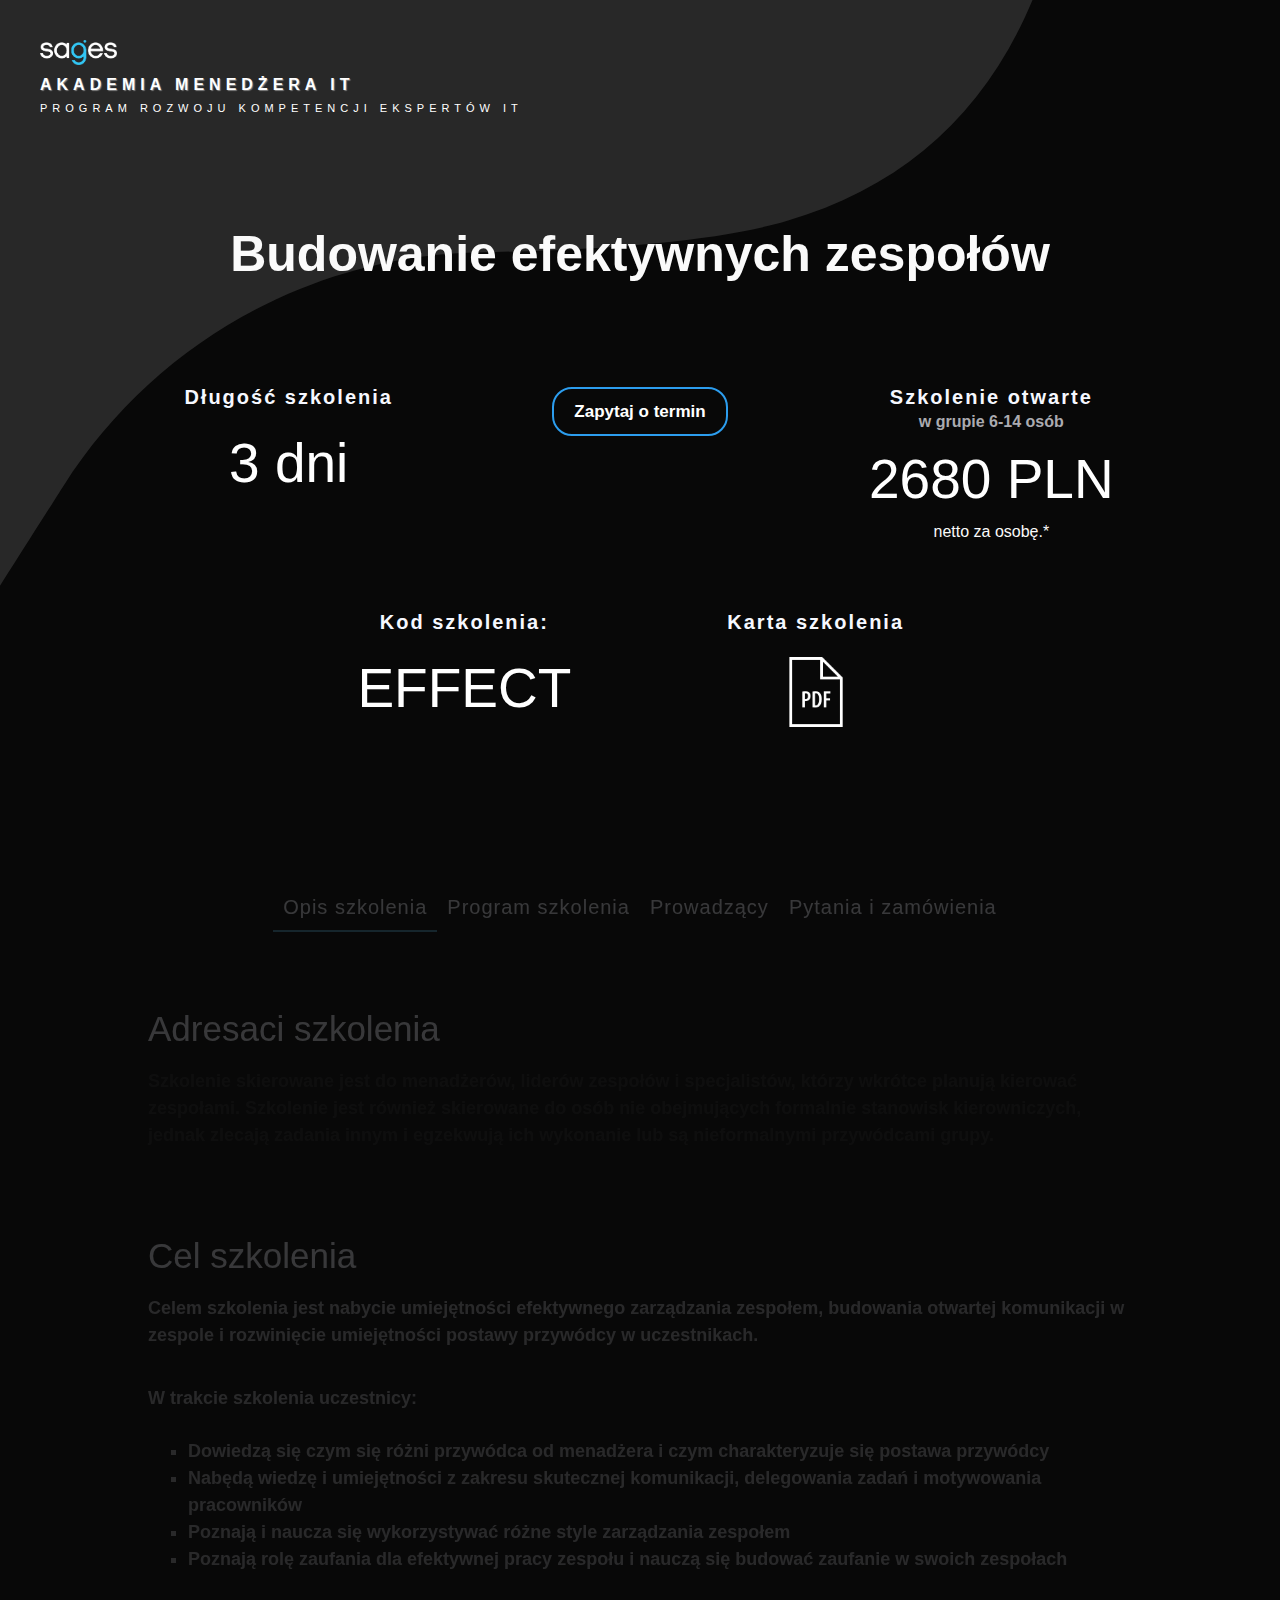
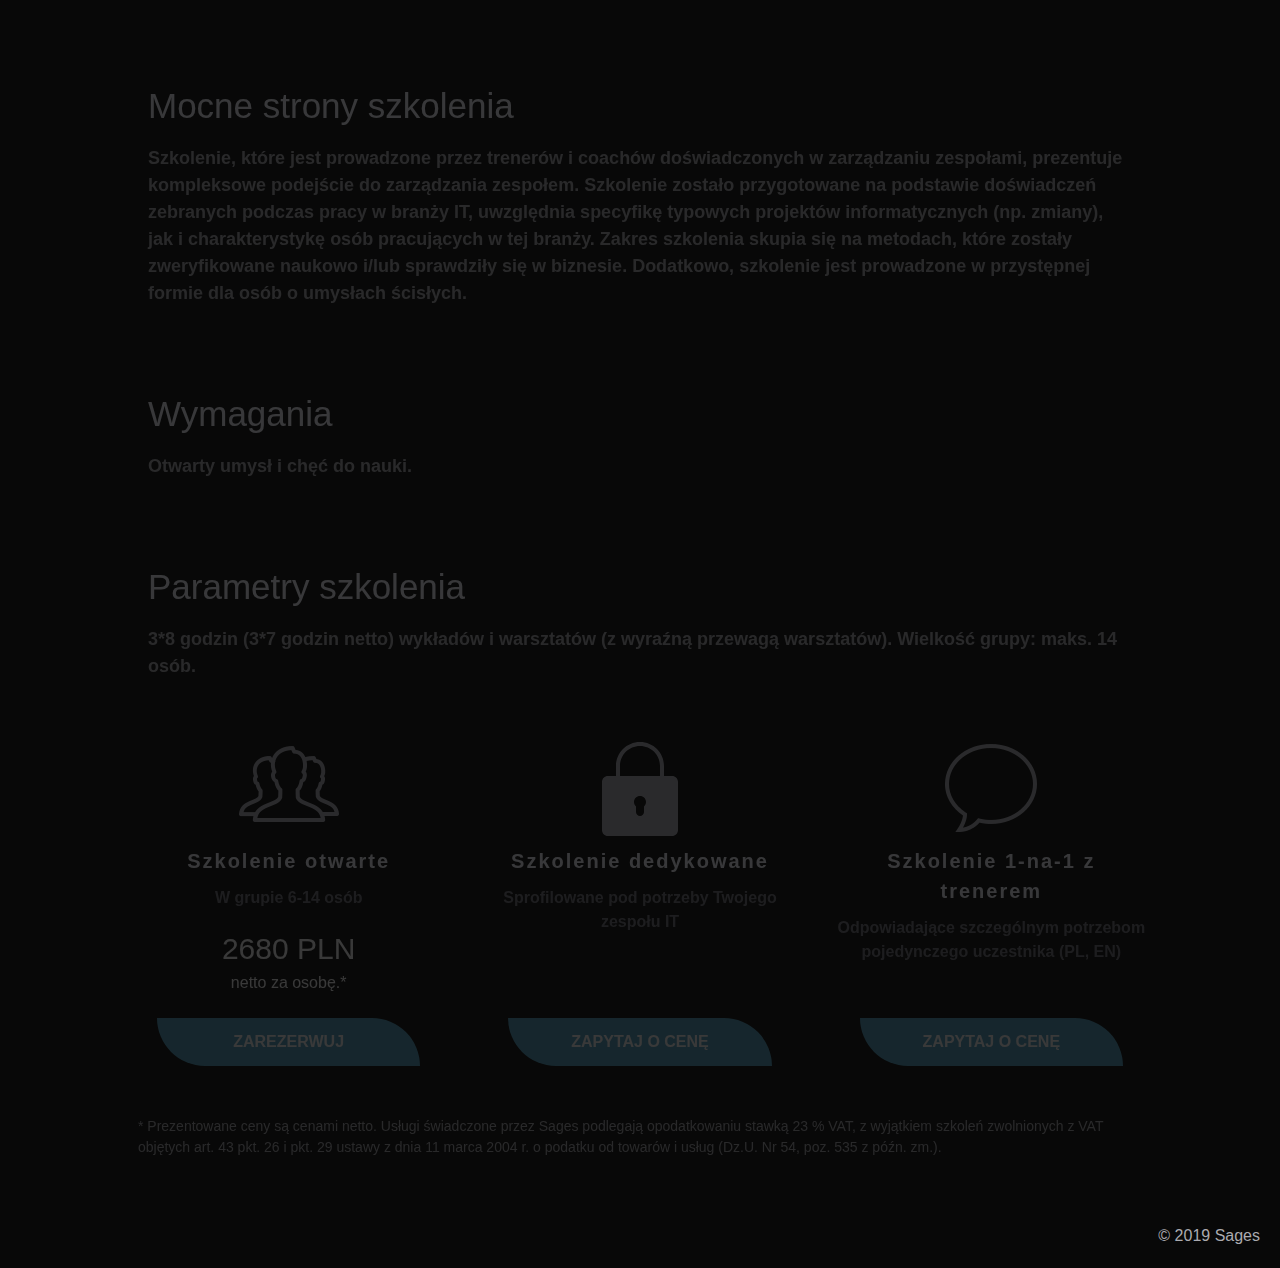
==== commit 4171ba3f: "updated links to new sages site & added button" ====
--- a/szkolenia/budowanie_efektywnych_zespolow.html
+++ b/szkolenia/budowanie_efektywnych_zespolow.html
@@ -69,12 +69,19 @@
                   <p class="additional_info_bigger" data-aos="animation-opacity">3 dni</p>
                 </div>
                 <div class="col-md-4 top_boxes">
-                  <p class="additional_info_smaller" data-aos="animation-opacity">Termin szkolenia</p>
-                  <p class="additional_info_description_top" data-aos="animation-opacity">Szkolenie otwarte</p>
-                  <p class="additional_info_bigger" data-aos="animation-opacity">25.11.2019</p>
-                  <p class="additional_info_cities" data-aos="animation-opacity">
-                    <a href="http://www.sages.com.pl/zamow-szkolenie/term:4762/city:4">Warszawa</a>
-                  </p>
+                  <a href="https://www.sages.pl/szkolenia/budowanie-efektywnych-zespolow">
+                    <button class="contact_us_term_btn">
+                      Zapytaj o termin
+                    </button>
+                  </a>
+                  <!--
+                    <p class="additional_info_smaller" data-aos="animation-opacity">Termin szkolenia</p>
+                    <p class="additional_info_description_top" data-aos="animation-opacity">Szkolenie otwarte</p>
+                    <p class="additional_info_bigger" data-aos="animation-opacity">25.11.2019</p>
+                    <p class="additional_info_cities" data-aos="animation-opacity">
+                      <a href="http://www.sages.com.pl/zamow-szkolenie/term:4762/city:4">Warszawa</a>
+                    </p>
+                  -->
                 </div>
                 <div class="col-md-4 top_boxes">
                   <p class="additional_info_smaller" data-aos="animation-opacity">Szkolenie otwarte</p>
@@ -88,7 +95,7 @@
                 </div>
                 <div class="col-md-4 pdf_file top_boxes">
                   <p class="additional_info_smaller" data-aos="animation-opacity">Karta szkolenia</p>
-                  <a href="http://www.sages.com.pl/szkolenie/pdf/2736/Budowanie-efektywnych-zespolow">
+                  <a href="https://www.sages.pl/content/trainings/zarzadzanie/budowanie-efektywnych-zespolow.pdf">
                     <img src="../src/img/pdf.png" width="70" height="auto" data-aos="animation-opacity" />
                   </a>
                 </div>
@@ -99,7 +106,7 @@
                 <li data-aos="animation-opacity" id="description_btn">Opis szkolenia</li>
                 <li data-aos="animation-opacity" id="programme_btn">Program szkolenia</li>
                 <li data-aos="animation-opacity" id="instructor_btn">Prowadzący</li>
-                <a href="http://www.sages.com.pl/Budowanie-efektywnych-zespolow#sign-up">
+                <a href="https://www.sages.pl/szkolenia/budowanie-efektywnych-zespolow">
                   <li data-aos="animation-opacity">Pytania i zamówienia</li>
                 </a>
               </ul>
@@ -250,7 +257,7 @@
                   <p class="additional_info_description" data-aos="animation-opacity">W grupie 6-14 osób</p>
                   <p class="additional_info_price" data-aos="animation-opacity">2680 PLN</p>
                   <p class="additional_info_price_smaller" data-aos="animation-opacity">netto za osobę.*</p>
-                  <a href="http://www.sages.com.pl/zamow-szkolenie/Budowanie-efektywnych-zespolow/offer:1194">
+                  <a href="https://www.sages.pl/szkolenia/budowanie-efektywnych-zespolow">
                     <button class="programme_details_btn" data-aos="animation-opacity">Zarezerwuj</button>
                   </a>
                 </div>
@@ -260,7 +267,7 @@
                   <p class="additional_info_smaller" data-aos="animation-opacity">Szkolenie dedykowane</p>
                   <p class="additional_info_description" data-aos="animation-opacity">Sprofilowane pod potrzeby Twojego
                     zespołu IT</p>
-                  <a href="http://www.sages.com.pl/zamow-szkolenie/Budowanie-efektywnych-zespolow/offer:1196">
+                  <a href="https://www.sages.pl/szkolenia/budowanie-efektywnych-zespolow/dedykowany/zapytanie">
                     <button class="programme_details_btn" data-aos="animation-opacity">Zapytaj o cenę</button>
                   </a>
                 </div>
@@ -270,7 +277,7 @@
                   <p class="additional_info_smaller" data-aos="animation-opacity">Szkolenie 1-na-1 z trenerem</p>
                   <p class="additional_info_description" data-aos="animation-opacity">Odpowiadające szczególnym
                     potrzebom pojedynczego uczestnika (PL, EN)</p>
-                  <a href="http://www.sages.com.pl/zamow-szkolenie/Budowanie-efektywnych-zespolow/offer:1195">
+                  <a href="https://www.sages.pl/szkolenia/budowanie-efektywnych-zespolow/dedykowany/zapytanie">
                     <button class="programme_details_btn" data-aos="animation-opacity">Zapytaj o cenę</button>
                   </a>
                 </div>
--- a/src/css/training_course.css
+++ b/src/css/training_course.css
@@ -49,6 +49,7 @@
   background-image: url("https://images.unsplash.com/photo-1475694867812-f82b8696d610?ixlib=rb-1.2.1&ixid=eyJhcHBfaWQiOjEyMDd9&auto=format&fit=crop&w=1489&q=80");
   background-size: cover;
   background-repeat: no-repeat;
+  -webkit-filter: brightness(0.35) grayscale(1);
   filter: brightness(0.35) grayscale(1);
   height: 100%;
   width: 100%;
@@ -116,6 +117,11 @@
   margin: 0;
 }
 
+.second_date {
+  font-size: 20px;
+  display: block;
+}
+
 .additional_info_description {
   color: #74747c;
   text-align: center;
@@ -145,6 +151,7 @@
 .additional_info_cities a {
   text-decoration: none;
   color: #fafafa;
+  -webkit-transition: 0.1s ease-in;
   transition: 0.1s ease-in;
 }
 
@@ -245,10 +252,12 @@
 }
 
 .menu ul li:hover {
+  -webkit-box-shadow: 0px -2px 0px #757577 inset;
   box-shadow: 0px -2px 0px #757577 inset;
 }
 
 .underline {
+  -webkit-box-shadow: 0px -2px 0px #4ea0c1 inset;
   box-shadow: 0px -2px 0px #4ea0c1 inset;
 }
 
@@ -320,6 +329,18 @@
   padding: 20px;
   color: #ababb0;
   margin: 0;
+}
+
+.contact_us_term_btn {
+  padding: 10px 20px;
+  color: #fff;
+  background-color: transparent;
+  outline: none;
+  border: 2px solid #2c9dee;
+  font-size: 17px;
+  font-weight: bold;
+  border-radius: 20px;
+  margin-top: 15px;
 }
 
 @media only screen and (max-width: 991px) {
